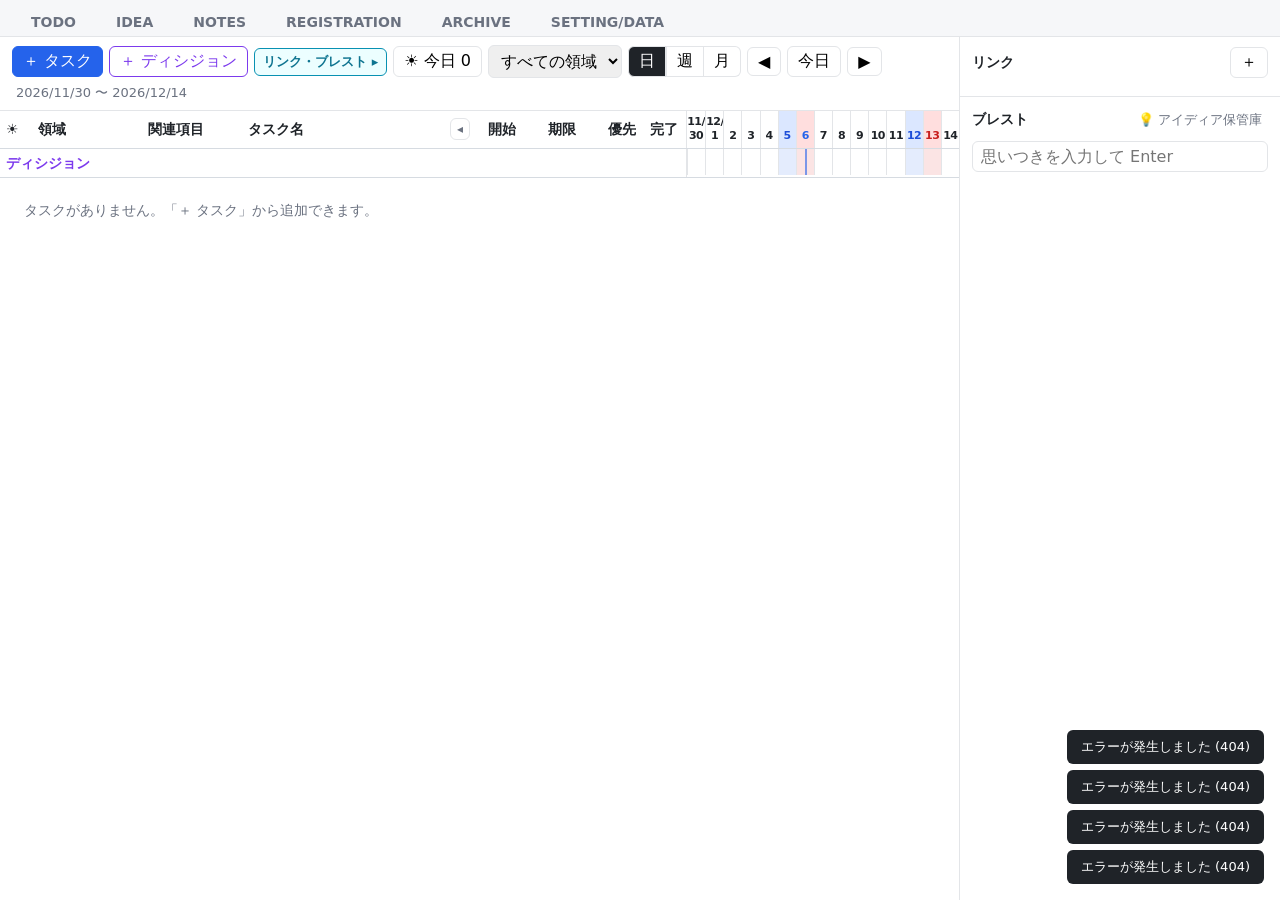
==== static/index.html @ 2dfa55ee "style: ☀ 今日 ボタンをリンク・ブレストの右に Co-Authored-By: Claude Opus 5.5 <noreply@anthropic.com>" ====
<!doctype html>
<html lang="ja">
<head>
  <meta charset="utf-8">
  <meta name="viewport" content="width=device-width, initial-scale=1">
  <title>Task</title>
  <link rel="stylesheet" href="style.css">
</head>
<body class="main-page">
  <nav id="app-tabs" class="app-tabs"></nav>
  <div class="app">
    <section class="pane pane-gantt">
      <header class="toolbar">
        <button id="add-task" type="button" class="primary">＋ タスク</button>
        <button id="add-decision" type="button" class="decision-btn">＋ ディシジョン</button>
        <button id="side-toggle" type="button" class="side-toggle" aria-controls="side-pane" aria-expanded="true"
          title="右側のリンク・ブレストをたたむ／開く">リンク・ブレスト ▸</button>
        <button id="today-filter" type="button" class="today-filter" aria-pressed="false" title="今日のタスクだけを表示">☀ 今日 <span id="today-count">0</span></button>
        <select id="area-filter" aria-label="領域で絞り込み">
          <option value="">すべての領域</option>
        </select>
        <div class="seg" role="group" aria-label="表示単位">
          <button type="button" data-scale="day" class="active">日</button>
          <button type="button" data-scale="week">週</button>
          <button type="button" data-scale="month">月</button>
        </div>
        <button id="prev" type="button" aria-label="前へ">◀</button>
        <button id="today" type="button">今日</button>
        <button id="next" type="button" aria-label="次へ">▶</button>
        <span id="range-label" class="range-label"></span>
      </header>
      <div id="gantt" class="gantt"></div>
    </section>

    <aside id="side-pane" class="pane pane-side">
      <section class="panel quick-links">
        <header class="panel-head">
          <h2>リンク</h2>
          <span class="spacer"></span>
          <button id="link-add" type="button" aria-label="リンクを追加" title="リンクを追加">＋</button>
        </header>
        <form id="link-form" class="link-form" hidden>
          <input name="title" placeholder="タイトル（任意）" aria-label="タイトル" maxlength="100">
          <input name="target" placeholder="https://…　C:\…　\\サーバー\…　smb://…" aria-label="リンク先" required>
          <div class="link-form-actions">
            <span id="link-form-error" class="form-error"></span>
            <span class="spacer"></span>
            <button id="link-cancel" type="button">キャンセル</button>
            <button type="submit" class="primary">保存</button>
          </div>
        </form>
        <ul id="link-list" class="link-list"></ul>
      </section>

      <section class="panel brainstorm">
        <header class="panel-head">
          <h2>ブレスト</h2>
          <span class="spacer"></span>
          <a href="ideas.html" class="settings-link" title="アイディア保管庫を開く">💡 アイディア保管庫</a>
        </header>
        <input id="bs-input" placeholder="思いつきを入力して Enter">
        <ul id="bs-list" class="bs-list"></ul>
      </section>
    </aside>
  </div>

  <dialog id="task-dialog">
    <form id="task-form">
      <h2 id="task-form-title">タスクを追加</h2>
      <label>領域<select name="area" required></select></label>
      <label>関連項目<select name="related"></select></label>
      <p class="form-hint">選択肢は REGISTRATION タブで追加できます</p>
      <label>タスク名<input name="title" required></label>
      <label>開始日<input name="start_at" type="date" required></label>
      <label>期限<input name="due_at" type="date" required></label>
      <label>優先度
        <select name="priority">
          <option value="high">高</option>
          <option value="mid">中</option>
          <option value="low">低</option>
        </select>
      </label>
      <label>メモ<textarea name="memo" rows="4" placeholder="進め方・連絡先・気づきなど"></textarea></label>
      <div class="links-field">
        <span class="field-label">リンク</span>
        <ul id="task-links" class="link-rows"></ul>
        <button id="task-link-add" type="button" class="link-add">＋ リンクを追加</button>
      </div>
      <label class="check"><input name="done" type="checkbox">完了</label>
      <p id="task-form-error" class="form-error"></p>
      <div class="actions">
        <button id="task-delete" type="button" class="danger">削除</button>
        <span class="spacer"></span>
        <button id="task-cancel" type="button">キャンセル</button>
        <button type="submit" class="primary">保存</button>
      </div>
    </form>
  </dialog>

  <dialog id="decision-dialog">
    <form id="decision-form">
      <h2 id="decision-form-title">ディシジョンポイントを追加</h2>
      <label>名前<input name="title" required placeholder="例：経営会議"></label>
      <label>日付<input name="date" type="date" required></label>
      <label>時刻（任意）<input name="time" type="time"></label>
      <p id="decision-form-error" class="form-error"></p>
      <div class="actions">
        <button id="decision-delete" type="button" class="danger">削除</button>
        <span class="spacer"></span>
        <button id="decision-cancel" type="button">キャンセル</button>
        <button type="submit" class="primary">保存</button>
      </div>
    </form>
  </dialog>

  <div id="toast-area" class="toast-area" aria-live="polite"></div>

  <script type="module" src="nav.js"></script>
  <script type="module" src="main.js"></script>
  <script type="module" src="quickLinks.js"></script>
</body>
</html>
---- static/style.css ----
:root {
  --today-bg: #fff4cc;
  --today-line: #f5b400;
  --bg: #ffffff;
  --bg-soft: #f6f7f9;
  --line: #e3e5e8;
  --text: #1f2328;
  --muted: #6b7280;
  --accent: #2563eb;
  --high: #e5484d;
  --mid: #f59e0b;
  --low: #9ca3af;
  --danger: #b91c1c;
  --decision: #7c3aed;
  --tab-active: #15803d;
  --tab-active-hover: #166534;
  --day-w: 40px;
  /* Mac・Windows・Linux それぞれで見やすい日本語フォントを使う
     （Mac: ヒラギノ／Windows: Segoe UI + 游ゴシック UI・メイリオ／Linux: Noto Sans CJK） */
  --font-sans: -apple-system, BlinkMacSystemFont, "Segoe UI", "Hiragino Sans", "Hiragino Kaku Gothic ProN",
    "Yu Gothic UI", "Meiryo UI", Meiryo, "Noto Sans JP", "Noto Sans CJK JP", system-ui, sans-serif,
    "Apple Color Emoji", "Segoe UI Emoji";
  --font-mono: ui-monospace, SFMono-Regular, Menlo, Consolas, "Cascadia Mono", "Noto Sans Mono", monospace;
  font-family: var(--font-sans);
  color: var(--text);
}
* { box-sizing: border-box; }
body { margin: 0; background: var(--bg); }
button, input, select, textarea { font: inherit; }
button {
  border: 1px solid var(--line); background: var(--bg); border-radius: 6px;
  padding: 4px 10px; cursor: pointer; white-space: nowrap;
}
button:hover { background: var(--bg-soft); }
button.primary { background: var(--accent); border-color: var(--accent); color: #fff; }
button.danger { color: var(--danger); }
input, select, textarea { border: 1px solid var(--line); border-radius: 6px; padding: 5px 8px; }
h2 { font-size: 14px; margin: 0; }
.spacer { flex: 1; }
[hidden] { display: none !important; }

.main-page { height: 100vh; display: flex; flex-direction: column; }
.app { flex: 1; min-height: 0; display: grid; grid-template-columns: minmax(0, 3fr) minmax(260px, 1fr); }
.pane { min-width: 0; min-height: 0; display: flex; flex-direction: column; overflow: hidden; }
.pane-gantt { border-right: 1px solid var(--line); }

/* ツールバー */
.toolbar {
  display: flex; align-items: center; flex-wrap: wrap; gap: 6px; padding: 8px 12px;
  border-bottom: 1px solid var(--line);
}
.seg { display: inline-flex; }
.seg button { border-radius: 0; }
.seg button:first-child { border-radius: 6px 0 0 6px; }
.seg button:last-child { border-radius: 0 6px 6px 0; border-left: none; }
.seg button.active { background: var(--text); color: #fff; }
.settings-link {
  color: var(--muted); text-decoration: none; font-size: 13px; padding: 4px 6px; white-space: nowrap;
}
.settings-link:hover { color: var(--text); }
.range-label { color: var(--muted); font-size: 13px; margin-left: 4px; white-space: nowrap; }

/* ガント */
.gantt { flex: 1; overflow: auto; font-size: 14px; }
/* タスクの行の間の線（薄いが見える灰色） */
.g-row { display: flex; min-width: max-content; border-bottom: 1px solid #d6dbe1; }
.g-row:not(.g-head):hover .g-cells, .g-row:not(.g-head):hover .g-track { background-color: var(--bg-soft); }
.g-row:not(.g-head) { cursor: pointer; }
.g-cells {
  display: grid; grid-template-columns: var(--cells-template);
  position: sticky; left: 0; z-index: 1; background: var(--bg);
  border-right: 1px solid var(--line);
}
.g-cells > * { padding: 4px 6px; font-size: 14px; line-height: 20px; overflow: hidden; text-overflow: ellipsis; white-space: nowrap; }
.g-head { position: sticky; top: 0; z-index: 2; background: var(--bg); font-weight: 600; }
.g-head .g-cells { z-index: 3; }
.g-head-cell { position: relative; display: flex; align-items: center; gap: 4px; }
.g-head-label { overflow: hidden; text-overflow: ellipsis; }
.g-head-cell.has-toggle { justify-content: space-between; }
.collapse-toggle { flex: none; padding: 0 6px; font-size: 12px; line-height: 20px; color: var(--muted); margin-right: 6px; white-space: nowrap; }
.col-resizer { position: absolute; top: 0; right: 0; bottom: 0; width: 6px; cursor: col-resize; }
.col-resizer:hover { background: var(--accent); opacity: .35; }
body.col-resizing, body.col-resizing * { cursor: col-resize !important; user-select: none; }
.g-track { position: relative; background-color: var(--bg); overflow: hidden; }
.g-head .g-track { display: flex; overflow: visible; }
.g-col {
  flex: none; text-align: center; padding: 4px 0; font-size: 13px; line-height: 1.3;
  border-left: 1px solid var(--line); overflow: hidden; white-space: nowrap;
}
.g-col:first-child { border-left: none; }
/* 土日: 見出しの文字は 土=青・日=赤、見出しと各行の背景に淡い色の帯 */
.g-col.sat { color: #1d4ed8; background: #dbe7ff; font-weight: 700; }
.g-col.sun { color: #c81e1e; background: #ffdede; font-weight: 700; }
.g-weekend-band { position: absolute; top: 0; bottom: 0; }
.g-weekend-band.sat { background: rgba(37, 99, 235, .12); }
.g-weekend-band.sun { background: rgba(220, 38, 38, .12); }
.g-col.is-today { color: var(--accent); font-weight: 700; }
.g-grid-line { position: absolute; top: 0; bottom: 0; width: 1px; background: var(--line); }
.g-cells > .g-today-cell { padding: 4px 0; text-align: center; overflow: visible; }
.today-toggle {
  border: none; background: none; padding: 0 2px; font-size: 15px; line-height: 20px;
  filter: grayscale(1); opacity: .25;
}
.today-toggle:hover { background: none; opacity: .6; }
.today-toggle.on { filter: none; opacity: 1; }
.g-row.today-task .g-cells, .g-row.today-task .g-track { background-color: var(--today-bg); }
.g-row.today-task .g-cells { box-shadow: inset 4px 0 0 var(--today-line); }
.g-row.today-task .g-title { font-weight: 700; }
.g-row.today-task .g-bar { box-shadow: 0 0 0 2px var(--today-line); }
.today-filter.on { background: var(--today-bg); border-color: var(--today-line); font-weight: 600; }
/* タスク名。リンクがあるときだけ 2 行にして、2 行目にリンクを小さく細く並べる */
.g-cells > .g-title-cell { display: flex; flex-direction: column; justify-content: center; }
.g-cells > .g-title-cell.has-links { padding-top: 2px; padding-bottom: 2px; }
.g-title { min-width: 0; overflow: hidden; text-overflow: ellipsis; white-space: nowrap; }
.g-links { min-width: 0; display: flex; gap: 8px; overflow: hidden; }
.g-links a {
  flex: 0 1 auto; min-width: 0; font-size: 10px; line-height: 12px; font-weight: 300; color: var(--accent); text-decoration: none;
  overflow: hidden; text-overflow: ellipsis; white-space: nowrap;
}
.g-links a:hover { text-decoration: underline; }
.links-field { display: flex; flex-direction: column; gap: 4px; }
.field-label { font-size: 13px; color: var(--muted); }
.link-rows { list-style: none; margin: 0; padding: 0; display: flex; flex-direction: column; gap: 4px; }
.link-rows li { display: flex; gap: 4px; align-items: center; }
.link-rows .link-url { flex: 3; min-width: 0; font-size: 13px; }
.link-rows .link-label { flex: 2; min-width: 0; font-size: 13px; }
.link-rows .link-open { font-size: 12px; white-space: nowrap; color: var(--accent); }
.link-rows .link-open.disabled { color: var(--line); pointer-events: none; }
.link-rows button { padding: 2px 8px; }
.link-add { align-self: flex-start; font-size: 12px; }
.area-chip {
  display: inline-block; max-width: 100%; padding: 1px 7px; border-radius: 999px; color: #fff;
  font-size: 12px; line-height: 16px; overflow: hidden; text-overflow: ellipsis; vertical-align: middle;
}
/* バーは行の上下の中央に置く（リンクがあって 2 行の行でも） */
.g-bar { position: absolute; top: calc(50% - 8px); height: 16px; border-radius: 4px; }
.g-today { position: absolute; top: 0; bottom: 0; width: 2px; background: var(--accent); opacity: .6; }
.prio { font-weight: 600; }
.prio.high { color: var(--high); }
.prio.mid { color: var(--mid); }
.prio.low { color: var(--low); }
.g-row.done .g-bar { opacity: .3; }
.g-row.done .g-title { text-decoration: line-through; }
/* 完了したタスクは行全体の文字・ラベル・印を薄くする */
.g-row.done .g-cells > * { color: #b4b9c1; }
.g-row.done .prio { color: #b4b9c1; }
.g-row.done .area-chip, .g-row.done .g-links a { opacity: .4; }
.g-row.overdue .g-bar { outline: 2px solid var(--danger); outline-offset: 1px; }
/* 期限: 残り 2 日以内は赤い背景、期限切れはさらに濃い赤の背景（どちらも白い文字） */
.g-row.due-soon .due-mark, .g-row.overdue .due-mark {
  display: inline-block; padding: 0 6px; border-radius: 4px; color: #fff; font-weight: 700; line-height: 18px;
}
.g-row.due-soon .due-mark { background: #ef4444; }
.g-row.overdue .due-mark { background: #991b1b; }
.details-collapsed .g-row.overdue .g-title, .details-collapsed .g-row.due-soon .g-title { color: var(--danger); }
.g-empty { padding: 24px; color: var(--muted); }
.decision-btn { color: var(--decision); border-color: var(--decision); }
.g-row.g-decisions { cursor: default; }
.g-decisions .g-cells > .g-decision-caption { grid-column: 1 / -1; color: var(--decision); font-weight: 600; }
.g-decision {
  position: absolute; transform: translateX(-7px); z-index: 1;
  border: none; background: none; padding: 0 2px; color: var(--decision); font-size: 13px; line-height: 18px;
  white-space: nowrap; max-width: 120px; overflow: hidden; text-overflow: ellipsis;
}
.g-decision:hover { background: none; text-decoration: underline; }
.g-decision-line { position: absolute; top: 0; bottom: 0; border-left: 2px dashed var(--decision); opacity: .45; }

/* 右側パネル */
.panel { display: flex; flex-direction: column; gap: 8px; padding: 10px 12px; min-height: 0; }
.ideas { flex: 3; border-bottom: 1px solid var(--line); }
.brainstorm { flex: 2; }
.panel-head { display: flex; align-items: center; gap: 6px; }
.idea-list, .bs-list { list-style: none; margin: 0; padding: 0; overflow: auto; }
.idea-list { max-height: 30%; flex: none; border: 1px solid var(--line); border-radius: 6px; }
/* 一覧の項目の間には、境目が分かるはっきりした線を引く（最後の項目の下にも引く） */
.idea-list li { display: flex; gap: 6px; padding: 5px 8px; cursor: pointer; border-bottom: 1px solid #cdd3da; }
.idea-list li.selected { background: #e8efff; }
.idea-list .idea-title { flex: 1; overflow: hidden; text-overflow: ellipsis; white-space: nowrap; }
.idea-list .badge { color: var(--accent); }
.idea-list li.empty, .bs-list li.empty { color: var(--muted); cursor: default; }
.idea-editor { flex: 1; display: flex; flex-direction: column; gap: 6px; min-height: 0; }
.editor-head { display: flex; gap: 6px; }
.editor-actions { display: flex; flex-wrap: wrap; gap: 4px; }
.editor-actions button { font-size: 12px; padding: 3px 8px; }
#idea-close { padding: 2px 9px; color: var(--muted); }
.editor-head input { flex: 1; min-width: 0; font-weight: 600; }
.idea-editor textarea { flex: 1; resize: none; line-height: 1.6; min-height: 80px; }
.status { font-size: 12px; color: var(--muted); }
.stamp { font-size: 11px; color: var(--muted); white-space: nowrap; font-variant-numeric: tabular-nums; }
.idea-meta { display: flex; align-items: center; gap: 6px; }
.idea-filters { display: flex; gap: 6px; }
.idea-filters input { flex: 1; min-width: 0; }
.idea-filters select { max-width: 40%; }
.tag-editor { display: flex; flex-wrap: wrap; align-items: center; gap: 4px; }
.tag-editor input { width: 120px; padding: 2px 6px; font-size: 12px; }
.tag-chips { display: inline-flex; flex-wrap: wrap; gap: 4px; }
.tag {
  display: inline-flex; align-items: center; gap: 2px; padding: 0 7px; border-radius: 999px;
  font-size: 11px; line-height: 18px; color: #fff; white-space: nowrap;
}
.tag button {
  border: none; background: none; color: inherit; padding: 0 0 0 2px; font-size: 11px; line-height: 1; opacity: .8;
}
.tag button:hover { background: none; opacity: 1; }
.idea-list .tag-chips { flex: none; }
.bs-list { flex: 1; }
.bs-list li { display: flex; align-items: center; gap: 6px; padding: 5px 2px; border-bottom: 1px dashed var(--line); }
.bs-list .bs-text { flex: 1; word-break: break-word; }
.bs-list button { padding: 2px 6px; font-size: 12px; }

/* ダイアログ */
dialog { border: 1px solid var(--line); border-radius: 10px; padding: 18px; width: 460px; max-height: 92vh; }
dialog::backdrop { background: rgba(0, 0, 0, .25); }
#task-form, #decision-form { display: flex; flex-direction: column; gap: 10px; }
#task-form label, #decision-form label { display: flex; flex-direction: column; gap: 3px; font-size: 13px; color: var(--muted); }
#task-form label.check { flex-direction: row; align-items: center; gap: 6px; }
#task-form .actions, #decision-form .actions { display: flex; gap: 6px; }
.form-hint { margin: -6px 0 0; font-size: 11px; color: var(--muted); }
#task-form textarea { resize: vertical; line-height: 1.5; }
.form-error { color: var(--danger); margin: 0; min-height: 1em; font-size: 13px; }

/* トースト */
.toast-area { position: fixed; right: 16px; bottom: 16px; display: flex; flex-direction: column; gap: 6px; z-index: 10; }
.toast { background: var(--text); color: #fff; padding: 8px 14px; border-radius: 6px; font-size: 13px; }

/* 登録画面 */
.settings-page { min-height: 100vh; background: var(--bg-soft); font-size: 14px; }
.settings-page .toolbar { background: var(--bg); }
.settings-title { font-size: 16px; margin: 0 0 0 8px; }
.settings {
  display: grid; grid-template-columns: repeat(auto-fit, minmax(420px, 1fr)); gap: 16px;
  padding: 16px; max-width: 1500px; margin: 0 auto;
}
.settings-card {
  background: var(--bg); border: 1px solid var(--line); border-radius: 10px; padding: 16px;
  display: flex; flex-direction: column; gap: 12px; align-self: start;
}
.add-row { display: flex; gap: 6px; }
.add-row input { flex: 1; min-width: 0; }
.add-row.small input, .add-row.small button { font-size: 12px; }
.master-list, .tag-list { list-style: none; margin: 0; padding: 0; display: flex; flex-direction: column; gap: 4px; }
.master-list li, .tag-list li { display: flex; align-items: center; flex-wrap: wrap; gap: 6px; }
.color-dot { flex: none; width: 12px; height: 12px; border-radius: 50%; }
.master-list input { flex: 1; min-width: 100px; font-size: 13px; padding: 3px 6px; }
.tag-list input { width: 140px; font-size: 13px; padding: 3px 6px; }
.tag-list .tag { min-width: 60px; justify-content: center; }
.master-list li.empty, .tag-list li.empty { color: var(--muted); font-size: 13px; }
.swatches { display: inline-flex; flex-wrap: wrap; gap: 3px; }
.swatch { width: 16px; height: 16px; padding: 0; border-radius: 50%; border: 2px solid transparent; }
.swatch:hover { opacity: .8; }
.swatch.active { border-color: var(--text); }

/* アーカイブ画面 */
.archive-list {
  display: grid; grid-template-columns: repeat(auto-fill, minmax(340px, 1fr)); gap: 14px;
  padding: 16px; max-width: 1400px; margin: 0 auto; align-items: start;
}
.archive-card {
  background: var(--bg); border: 1px solid var(--line); border-radius: 10px; padding: 14px;
  display: flex; flex-direction: column; gap: 8px;
}
.archive-card-head { display: flex; align-items: baseline; gap: 8px; }
.archive-card-head h2 { font-size: 15px; flex: 1; word-break: break-word; }
.archive-card .badge { color: var(--accent); font-size: 12px; white-space: nowrap; }
.archive-body { white-space: pre-wrap; word-break: break-word; line-height: 1.6; font-size: 13px; }
.archive-body.empty { color: var(--muted); }
.archive-card-foot { display: flex; align-items: center; gap: 6px; flex-wrap: wrap; border-top: 1px solid var(--line); padding-top: 8px; }
.archive-dates { font-size: 11px; color: var(--muted); }
.archive-empty { grid-column: 1 / -1; text-align: center; padding: 40px; color: var(--muted); }

/* アイディア保管庫ページ */
.ideas-page { height: 100vh; display: flex; flex-direction: column; }
.ideas-layout {
  flex: 1; min-height: 0; display: grid; grid-template-columns: minmax(280px, 1fr) minmax(0, 2fr); gap: 16px;
  padding: 16px; max-width: 1400px; width: 100%; margin: 0 auto;
}
.ideas-layout .settings-card { align-self: stretch; min-height: 0; }
.ideas-page .idea-list { max-height: none; flex: 1; }
.ideas-page .idea-list li { padding: 10px 10px; }
.ideas-page .idea-editor { height: 100%; }
.ideas-page .idea-editor textarea { font-size: 15px; }
.ideas-page .editor-head input { font-size: 16px; padding: 6px 10px; }
.idea-placeholder { margin: auto; color: var(--muted); }

/* アイディア一覧（1 行: 優先・タイトル・タグ） */
.idea-list li { align-items: center; }
.star { border: none; background: none; padding: 0 2px; font-size: 16px; line-height: 20px; color: #c4c8cf; }
.star:hover { background: none; color: var(--today-line); }
.star.on { color: var(--today-line); }
.idea-list li.prioritized { background: var(--today-bg); box-shadow: inset 4px 0 0 var(--today-line); }
.idea-list li.prioritized.selected { background: #fde9a8; }

/* アイディアのドラッグ並べ替え */
.drag-handle { flex: none; color: #c4c8cf; cursor: grab; font-size: 12px; letter-spacing: -2px; user-select: none; }
.idea-list li:hover .drag-handle { color: var(--muted); }
.idea-list li.dragging { opacity: .4; }
.idea-list li.drop-before { box-shadow: inset 0 3px 0 var(--accent); }
.idea-list li.drop-after { box-shadow: inset 0 -3px 0 var(--accent); }

/* 上部タブ（全ページ共通） */
.app-tabs {
  flex: none; display: flex; gap: 2px; padding: 6px 12px 0; background: var(--bg-soft);
  border-bottom: 1px solid var(--line);
}
.app-tab {
  padding: 7px 18px; font-size: 14px; font-weight: 600; color: var(--muted); text-decoration: none;
  border: 1px solid transparent; border-bottom: none; border-radius: 8px 8px 0 0; margin-bottom: -1px;
}
.app-tab:hover { color: var(--text); background: var(--bg); }
/* 選択中のタブは緑で目立たせる */
.app-tab.active { color: #fff; background: var(--tab-active); border-color: var(--tab-active); }
.app-tab.active:hover { background: var(--tab-active-hover); }

/* NOTES（Markdown メモ帳） */
.notes-layout { grid-template-columns: minmax(240px, 1fr) minmax(0, 3fr); }
#note-add { align-self: flex-start; }
.note-editor { height: 100%; min-height: 0; display: flex; flex-direction: column; gap: 8px; }
.note-editor .editor-actions { align-items: center; }
.md-editor { flex: 1; min-height: 0; overflow: auto; padding: 4px 2px; }
.md-block { padding: 2px 8px; border-radius: 4px; cursor: text; min-height: 1.6em; }
.md-block.pending { white-space: pre-wrap; color: var(--muted); }
.md-edit {
  display: block; width: 100%; resize: none; overflow: hidden; margin: 2px 0;
  font-family: var(--font-mono); font-size: 14px; line-height: 1.6;
  padding: 6px 8px; border: 1px solid var(--accent); border-radius: 6px; background: #fbfcff;
}
.md-edit:focus { outline: none; box-shadow: 0 0 0 3px #dbe6fd; }
.md-tail { min-height: 160px; cursor: text; }
.md-tail.empty { color: var(--muted); padding: 8px; min-height: 60px; }

/* Markdown の整形表示（エディタとアーカイブ共通） */
:is(.md-block, .md-view) { font-size: 15px; line-height: 1.7; word-break: break-word; }
:is(.md-block, .md-view) > :first-child { margin-top: 0; }
:is(.md-block, .md-view) > :last-child { margin-bottom: 0; }
:is(.md-block, .md-view) :is(h1, h2, h3, h4, h5, h6) { margin: .2em 0 .3em; line-height: 1.35; }
:is(.md-block, .md-view) h1 { font-size: 1.7em; border-bottom: 1px solid var(--line); padding-bottom: .15em; }
:is(.md-block, .md-view) h2 { font-size: 1.4em; }
:is(.md-block, .md-view) h3 { font-size: 1.2em; }
:is(.md-block, .md-view) p { margin: .3em 0; }
:is(.md-block, .md-view) :is(ul, ol) { margin: .3em 0; padding-left: 1.6em; }
:is(.md-block, .md-view) li.task-item { list-style: none; margin-left: -1.3em; }
:is(.md-block, .md-view) li.task-item > input { margin: 0 .45em 0 0; vertical-align: middle; cursor: pointer; }
:is(.md-block, .md-view) code {
  font-family: var(--font-mono); font-size: .88em;
  background: #f1f3f5; padding: 1px 5px; border-radius: 4px;
}
:is(.md-block, .md-view) pre { background: #f6f8fa; padding: 10px 12px; border-radius: 6px; overflow: auto; margin: .4em 0; }
:is(.md-block, .md-view) pre code { background: none; padding: 0; color: inherit; }
/* `…` で囲んだ文字（行の中のコード）は半透明のエンジ色の背景 */
:is(.md-block, .md-view) :not(pre) > code { background: rgba(183, 40, 46, .12); color: #9e1f28; }
:is(.md-block, .md-view) blockquote { margin: .4em 0; padding: 0 12px; border-left: 4px solid var(--line); color: var(--muted); }
:is(.md-block, .md-view) table { border-collapse: collapse; margin: .4em 0; }
:is(.md-block, .md-view) :is(th, td) { border: 1px solid var(--line); padding: 4px 10px; }
:is(.md-block, .md-view) th { background: var(--bg-soft); }
:is(.md-block, .md-view) a { color: var(--accent); }
:is(.md-block, .md-view) hr { border: none; border-top: 1px solid var(--line); margin: .8em 0; }
:is(.md-block, .md-view) img { max-width: 100%; }
.archive-body.md-view { white-space: normal; }

/* メモの日付 */
.note-date { display: inline-flex; align-items: center; gap: 4px; font-size: 13px; color: var(--muted); }
.note-date input { font-size: 13px; padding: 2px 6px; }
.note-list-date { flex: none; font-size: 11px; color: var(--muted); font-variant-numeric: tabular-nums; }

/* NOTES のタイトル欄と並び順の切り替え */
.note-title {
  font-size: 22px; font-weight: 700; padding: 6px 8px; border: 1px solid transparent; border-radius: 6px;
}
.note-title:hover { border-color: var(--line); }
.note-title:focus { outline: none; border-color: var(--accent); }
.notes-list-head { display: flex; align-items: center; justify-content: space-between; gap: 6px; }
.notes-list-head .seg button { font-size: 12px; padding: 3px 10px; }
.idea-title.untitled { color: var(--muted); }

/* アーカイブ（1 行のリスト。クリックで本文を開く） */
.archive-list { display: block; }
.archive-rows {
  list-style: none; margin: 0; padding: 0; background: var(--bg); border: 1px solid var(--line); border-radius: 10px;
  overflow: hidden;
}
.archive-row + .archive-row { border-top: 1px solid var(--line); }
.archive-line { display: flex; align-items: center; gap: 8px; padding: 8px 12px; cursor: pointer; min-width: 0; }
.archive-line:hover { background: var(--bg-soft); }
.archive-caret { color: var(--muted); font-size: 11px; transition: transform .15s; }
.archive-row.open .archive-caret { transform: rotate(90deg); }
.archive-title { font-weight: 600; overflow: hidden; text-overflow: ellipsis; white-space: nowrap; min-width: 0; }
.archive-title.untitled { color: var(--muted); }
.archive-line .tag-chips { flex: none; }
.archive-line .badge { color: var(--accent); }
.archive-date { flex: none; font-size: 12px; color: var(--muted); font-variant-numeric: tabular-nums; }
.archive-line button { flex: none; font-size: 12px; padding: 3px 10px; }
.archive-detail { padding: 4px 16px 12px 32px; display: flex; flex-direction: column; gap: 8px; }
/* 一覧（ul）の中に置いても、本文の箇条書きは 1 段目を ●、2 段目以降を ○ にする */
:is(.md-block, .md-view) ul { list-style-type: disc; }
:is(.md-block, .md-view) ul ul { list-style-type: circle; }
:is(.md-block, .md-view) ul ul ul { list-style-type: square; }

/* リンクリスト（TODO 画面の右上） */
.quick-links { flex: none; max-height: 45%; border-bottom: 1px solid var(--line); }
.brainstorm { flex: 1; }
.link-form { display: flex; flex-direction: column; gap: 4px; }
.link-form input { font-size: 13px; }
.link-form-actions { display: flex; align-items: center; gap: 4px; }
.link-form-actions button { font-size: 12px; padding: 3px 10px; }
.link-list { list-style: none; margin: 0; padding: 0; overflow: auto; }
.link-list li { display: flex; align-items: center; gap: 6px; padding: 4px 2px; border-bottom: 1px dashed var(--line); }
.link-list li.empty { color: var(--muted); font-size: 13px; border-bottom: none; }
.link-list li.dragging { opacity: .4; }
.link-list li.drop-before { box-shadow: inset 0 3px 0 var(--accent); }
.link-list li.drop-after { box-shadow: inset 0 -3px 0 var(--accent); }
.link-list li:hover .drag-handle { color: var(--muted); }
.link-icon { flex: none; font-size: 13px; }
.link-label {
  flex: 1; min-width: 0; text-align: left; font-size: 14px; color: var(--accent); text-decoration: none;
  overflow: hidden; text-overflow: ellipsis; white-space: nowrap; border: none; background: none; padding: 0; cursor: pointer;
}
.link-label:hover { text-decoration: underline; background: none; }
button.link-label { color: var(--text); }
.link-action { flex: none; border: none; background: none; padding: 0 4px; color: var(--muted); font-size: 13px; opacity: 0; }
.link-list li:hover .link-action, .link-action:focus { opacity: 1; }
.link-action:hover { background: none; color: var(--text); }

/* ログイン状態（上部タブの右端） */
.app-tabs { align-items: center; }
.app-account { display: inline-flex; align-items: center; gap: 8px; padding-bottom: 4px; font-size: 13px; color: var(--muted); }
.app-logout { font-size: 12px; padding: 2px 10px; }

/* ログイン画面・初回設定画面 */
.auth-page { min-height: 100vh; display: grid; place-items: center; background: var(--bg-soft); font-size: 14px; }
.auth-card {
  width: min(380px, calc(100vw - 32px)); background: var(--bg); border: 1px solid var(--line); border-radius: 12px;
  padding: 28px; display: flex; flex-direction: column; gap: 10px;
}
.auth-card h1 { font-size: 18px; margin: 0; }
.auth-card h2 { font-size: 15px; margin: 0; color: var(--muted); }
.auth-lead { margin: 0; color: var(--muted); font-size: 13px; line-height: 1.6; }
.auth-form, .password-form { display: flex; flex-direction: column; gap: 10px; }
.auth-form label, .password-form label { display: flex; flex-direction: column; gap: 4px; font-size: 13px; color: var(--muted); }
.auth-form button { padding: 8px; font-size: 14px; }
.password-form button { align-self: flex-start; }

/* データのエクスポート（登録画面） */
.zoom-setting { display: flex; align-items: center; gap: 8px; font-size: 13px; }
.export-note { margin: 0; font-size: 12px; color: var(--muted); line-height: 1.6; }
a.button {
  display: inline-block; align-self: flex-start; padding: 6px 12px; border-radius: 6px; text-decoration: none;
  border: 1px solid var(--line);
}
a.button.primary { background: var(--accent); border-color: var(--accent); color: #fff; }
a.button.primary:hover { opacity: .9; }

/* 日付の列が細いとき（狭い画面）は見出しの文字を小さくする */
.narrow-cols .g-col { font-size: 11px; letter-spacing: -.5px; }

/* バーの両端のつまみ（ドラッグで開始日・期限を 1 日単位で変更） */
.g-bar-handle { position: absolute; top: 0; bottom: 0; width: 7px; cursor: ew-resize; }
.g-bar-handle.start { left: -2px; border-radius: 4px 0 0 4px; }
.g-bar-handle.end { right: -2px; border-radius: 0 4px 4px 0; }
.g-bar:hover .g-bar-handle, .g-bar.resizing .g-bar-handle { background: rgba(0, 0, 0, .25); }
.g-bar.resizing { opacity: .85; z-index: 2; }
.g-bar-tip {
  position: absolute; bottom: calc(100% + 4px); left: 50%; transform: translateX(-50%);
  background: var(--text); color: #fff; font-size: 11px; line-height: 16px; padding: 1px 6px; border-radius: 4px;
  white-space: nowrap; pointer-events: none;
}
body.bar-resizing, body.bar-resizing * { cursor: ew-resize !important; user-select: none; }
/* ドラッグ中の行だけ、バーの上の日付表示が切れないようにはみ出しを許す */
.g-track:has(.g-bar.resizing) { overflow: visible; z-index: 3; }

/* バー全体はドラッグで移動できる */
.g-bar { cursor: grab; }
body.bar-moving, body.bar-moving * { cursor: grabbing !important; }

/* 右側（リンク・ブレスト）をたたんだとき */
.app.side-collapsed { grid-template-columns: minmax(0, 1fr); }
.app.side-collapsed .pane-side { display: none; }
.app.side-collapsed .pane-gantt { border-right: none; }
/* リンク・ブレストの開け閉めボタン（青緑）。たたんでいる間は塗りつぶしにする */
.side-toggle { font-size: 13px; padding: 4px 8px; color: #0e7490; border-color: #0891b2; background: #ecfeff; font-weight: 600; }
.side-toggle:hover { background: #cffafe; }
.app.side-collapsed .side-toggle { color: #fff; background: #0891b2; }
.app.side-collapsed .side-toggle:hover { background: #0e7490; }

/* バックアップ（登録画面） */
.backup-create { align-self: flex-start; }
.backup-list { list-style: none; margin: 0; padding: 0; display: flex; flex-direction: column; gap: 2px; max-height: 320px; overflow: auto; }
.backup-list li { display: flex; align-items: center; gap: 8px; padding: 4px 0; border-bottom: 1px dashed var(--line); font-size: 13px; }
.backup-list li.empty { color: var(--muted); border-bottom: none; }
.backup-date { font-variant-numeric: tabular-nums; font-weight: 600; }
.backup-kind { font-size: 11px; padding: 0 6px; border-radius: 999px; background: var(--bg-soft); color: var(--muted); }
.backup-kind.before-restore { background: #fff4cc; color: #8a6d00; }
.backup-size { font-size: 11px; color: var(--muted); }
.backup-list button, .backup-list a.button { font-size: 12px; padding: 2px 8px; }

/* NOTES の書式ボタン（蛍光ペン・文字色） */
.format-bar { display: flex; align-items: center; flex-wrap: wrap; gap: 6px; }
/* 蛍光ペンは四角、文字色は丸 */
.format-mark {
  width: 20px; height: 20px; padding: 0; border-radius: 4px; background: #fff59d; border: 1px solid #e6d44a;
}
.format-mark:hover { background: #fff176; box-shadow: 0 0 0 2px var(--text); }
.format-colors { display: inline-flex; gap: 4px; }
.format-color { width: 20px; height: 20px; padding: 0 !important; border-radius: 50%; border: 2px solid #fff; box-shadow: 0 0 0 1px var(--line); }
.format-color:hover { box-shadow: 0 0 0 2px var(--text); }
:is(.md-block, .md-view) mark { background: #fff59d; color: inherit; padding: 0 2px; border-radius: 2px; }
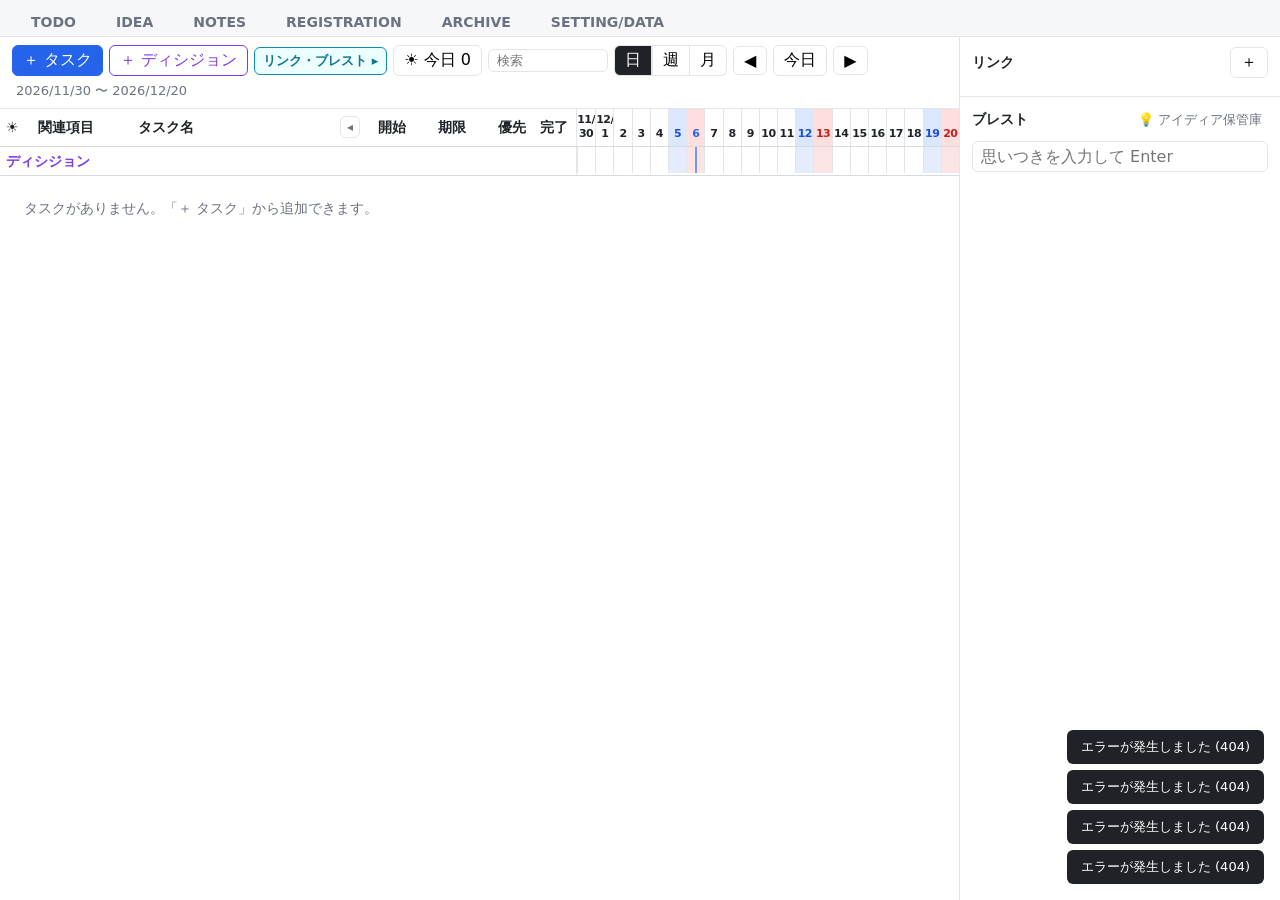
==== commit ed5fc359: "feat: ガントの領域の列をやめ、バーに「領域 / 関連項目」を表示。領域の絞り込みを文字検索に Co-Authored-By: Claude Opus 5.5 <noreply@anthropic" ====
--- a/static/index.html
+++ b/static/index.html
@@ -16,9 +16,8 @@
         <button id="side-toggle" type="button" class="side-toggle" aria-controls="side-pane" aria-expanded="true"
           title="右側のリンク・ブレストをたたむ／開く">リンク・ブレスト ▸</button>
         <button id="today-filter" type="button" class="today-filter" aria-pressed="false" title="今日のタスクだけを表示">☀ 今日 <span id="today-count">0</span></button>
-        <select id="area-filter" aria-label="領域で絞り込み">
-          <option value="">すべての領域</option>
-        </select>
+        <input id="task-search" class="task-search" type="search" placeholder="検索" aria-label="タスクを検索"
+          title="タスク名・領域・関連項目・メモ・リンクで絞り込み">
         <div class="seg" role="group" aria-label="表示単位">
           <button type="button" data-scale="day" class="active">日</button>
           <button type="button" data-scale="week">週</button>
--- a/static/style.css
+++ b/static/style.css
@@ -135,6 +135,11 @@
 }
 /* バーは行の上下の中央に置く（リンクがあって 2 行の行でも） */
 .g-bar { position: absolute; top: calc(50% - 8px); height: 16px; border-radius: 4px; }
+.g-bar-label {
+  display: block; padding: 0 6px; font-size: 11px; line-height: 16px; color: #fff; font-weight: 600;
+  white-space: nowrap; overflow: hidden; text-overflow: ellipsis; text-shadow: 0 0 2px rgba(0, 0, 0, .35); pointer-events: none;
+}
+.task-search { width: 120px; padding: 3px 8px; font-size: 13px; }
 .g-today { position: absolute; top: 0; bottom: 0; width: 2px; background: var(--accent); opacity: .6; }
 .prio { font-weight: 600; }
 .prio.high { color: var(--high); }
@@ -388,6 +393,8 @@
 .archive-title.untitled { color: var(--muted); }
 .archive-line .tag-chips { flex: none; }
 .archive-line .badge { color: var(--accent); }
+.archive-task-area { flex: none; font-size: 12px; color: var(--muted); white-space: nowrap; }
+.archive-links { margin: 6px 0 0; padding-left: 18px; font-size: 13px; }
 .archive-date { flex: none; font-size: 12px; color: var(--muted); font-variant-numeric: tabular-nums; }
 .archive-line button { flex: none; font-size: 12px; padding: 3px 10px; }
 .archive-detail { padding: 4px 16px 12px 32px; display: flex; flex-direction: column; gap: 8px; }
@@ -411,12 +418,12 @@
 .link-list li.drop-after { box-shadow: inset 0 -3px 0 var(--accent); }
 .link-list li:hover .drag-handle { color: var(--muted); }
 .link-icon { flex: none; font-size: 13px; }
-.link-label {
+.link-list .link-label {
   flex: 1; min-width: 0; text-align: left; font-size: 14px; color: var(--accent); text-decoration: none;
   overflow: hidden; text-overflow: ellipsis; white-space: nowrap; border: none; background: none; padding: 0; cursor: pointer;
 }
-.link-label:hover { text-decoration: underline; background: none; }
-button.link-label { color: var(--text); }
+.link-list .link-label:hover { text-decoration: underline; background: none; }
+.link-list button.link-label { color: var(--text); }
 .link-action { flex: none; border: none; background: none; padding: 0 4px; color: var(--muted); font-size: 13px; opacity: 0; }
 .link-list li:hover .link-action, .link-action:focus { opacity: 1; }
 .link-action:hover { background: none; color: var(--text); }
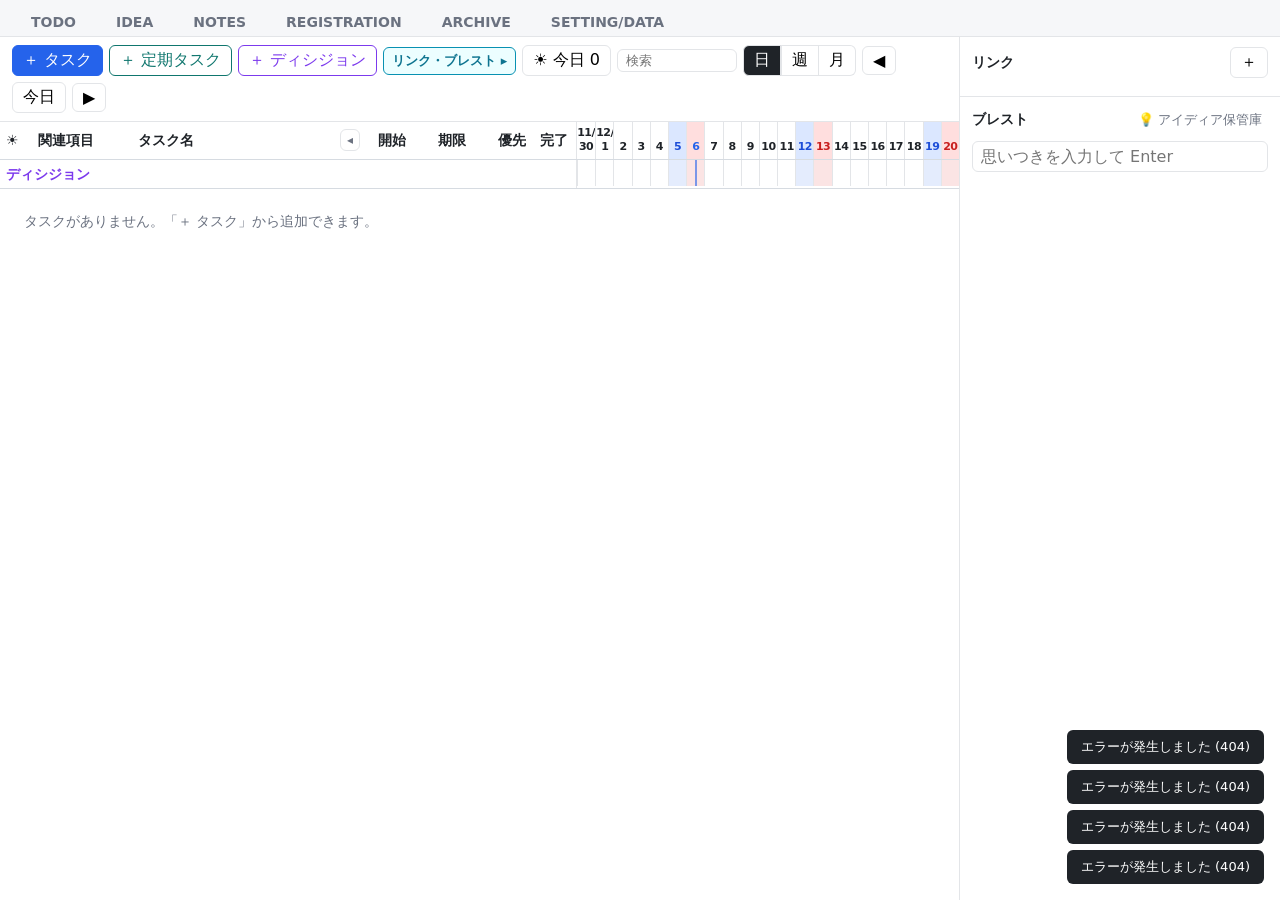
==== commit db23909b: "feat: 定期タスク（毎月○日・毎月第○○曜日・毎週○曜日）。ガントの表示期間の文字を外す - recurring_tasks を追加。繰り返しの日を期限にしたタスクを 31 日先まで自動で作る（t" ====
--- a/static/index.html
+++ b/static/index.html
@@ -12,6 +12,7 @@
     <section class="pane pane-gantt">
       <header class="toolbar">
         <button id="add-task" type="button" class="primary">＋ タスク</button>
+        <button id="add-recurring" type="button" class="recurring-btn" title="毎月○日・毎月第○○曜日・毎週○曜日のタスク">＋ 定期タスク</button>
         <button id="add-decision" type="button" class="decision-btn">＋ ディシジョン</button>
         <button id="side-toggle" type="button" class="side-toggle" aria-controls="side-pane" aria-expanded="true"
           title="右側のリンク・ブレストをたたむ／開く">リンク・ブレスト ▸</button>
@@ -26,7 +27,6 @@
         <button id="prev" type="button" aria-label="前へ">◀</button>
         <button id="today" type="button">今日</button>
         <button id="next" type="button" aria-label="次へ">▶</button>
-        <span id="range-label" class="range-label"></span>
       </header>
       <div id="gantt" class="gantt"></div>
     </section>
@@ -96,6 +96,72 @@
     </form>
   </dialog>
 
+  <dialog id="recurring-dialog">
+    <div id="recurring-list-view" class="recurring-view">
+      <h2>定期タスク</h2>
+      <p class="form-hint">繰り返しの日を期限にしたタスクを、1 か月先の分まで自動で作ります。</p>
+      <ul id="recurring-list" class="recurring-list"></ul>
+      <div class="actions">
+        <button id="recurring-new" type="button" class="primary">＋ 定期タスクを追加</button>
+        <span class="spacer"></span>
+        <button id="recurring-close" type="button">閉じる</button>
+      </div>
+    </div>
+    <form id="recurring-form" hidden>
+      <h2 id="recurring-form-title">定期タスクを追加</h2>
+      <label>領域<select name="area" required></select></label>
+      <label>関連項目<select name="related"></select></label>
+      <label>タスク名<input name="title" required></label>
+      <div class="recurring-rule">
+        <label>繰り返し
+          <select name="rule">
+            <option value="monthly_day">毎月 ○日</option>
+            <option value="monthly_weekday">毎月 第○ ○曜日</option>
+            <option value="weekly">毎週 ○曜日</option>
+          </select>
+        </label>
+        <label data-for="monthly_day">日<select name="day"></select></label>
+        <label data-for="monthly_weekday">第
+          <select name="nth">
+            <option value="1">第1</option>
+            <option value="2">第2</option>
+            <option value="3">第3</option>
+            <option value="4">第4</option>
+            <option value="5">最終</option>
+          </select>
+        </label>
+        <label data-for="monthly_weekday weekly">曜日
+          <select name="weekday">
+            <option value="0">月曜</option>
+            <option value="1">火曜</option>
+            <option value="2">水曜</option>
+            <option value="3">木曜</option>
+            <option value="4">金曜</option>
+            <option value="5">土曜</option>
+            <option value="6">日曜</option>
+          </select>
+        </label>
+      </div>
+      <label>何日前から始めるか（0 なら期限の日だけ）<input name="lead_days" type="number" min="0" max="60" value="0" required></label>
+      <label>優先度
+        <select name="priority">
+          <option value="high">高</option>
+          <option value="mid">中</option>
+          <option value="low">低</option>
+        </select>
+      </label>
+      <label>メモ<textarea name="memo" rows="3"></textarea></label>
+      <label>この日以降の回を作る<input name="start_from" type="date" required></label>
+      <p id="recurring-form-error" class="form-error"></p>
+      <div class="actions">
+        <button id="recurring-delete" type="button" class="danger">削除</button>
+        <span class="spacer"></span>
+        <button id="recurring-back" type="button">戻る</button>
+        <button type="submit" class="primary">保存</button>
+      </div>
+    </form>
+  </dialog>
+
   <dialog id="decision-dialog">
     <form id="decision-form">
       <h2 id="decision-form-title">ディシジョンポイントを追加</h2>
--- a/static/style.css
+++ b/static/style.css
@@ -160,6 +160,19 @@
 .g-row.overdue .due-mark { background: #991b1b; }
 .details-collapsed .g-row.overdue .g-title, .details-collapsed .g-row.due-soon .g-title { color: var(--danger); }
 .g-empty { padding: 24px; color: var(--muted); }
+.recurring-btn { color: #0f766e; border-color: #0f766e; }
+.recurring-rule { display: flex; gap: 8px; align-items: flex-end; flex-wrap: wrap; }
+.recurring-rule label { flex: 1 1 100px; }
+.recurring-list { list-style: none; margin: 0; padding: 0; border: 1px solid var(--line); border-radius: 8px; max-height: 50vh; overflow: auto; }
+.recurring-list li { display: flex; align-items: center; gap: 8px; padding: 8px 10px; cursor: pointer; font-size: 13px; }
+.recurring-list li + li { border-top: 1px solid var(--line); }
+.recurring-list li:hover { background: var(--bg-soft); }
+.recurring-list li.empty { color: var(--muted); cursor: default; }
+.recurring-list li.empty:hover { background: none; }
+.recurring-list .recurring-title { font-weight: 600; min-width: 0; overflow: hidden; text-overflow: ellipsis; white-space: nowrap; }
+.recurring-list .recurring-when { flex: none; color: #0f766e; margin-left: auto; white-space: nowrap; }
+.recurring-list .recurring-area { flex: none; color: var(--muted); white-space: nowrap; }
+.recurring-mark { color: #0f766e; margin-right: 3px; }
 .decision-btn { color: var(--decision); border-color: var(--decision); }
 .g-row.g-decisions { cursor: default; }
 .g-decisions .g-cells > .g-decision-caption { grid-column: 1 / -1; color: var(--decision); font-weight: 600; }
@@ -217,9 +230,11 @@
 /* ダイアログ */
 dialog { border: 1px solid var(--line); border-radius: 10px; padding: 18px; width: 460px; max-height: 92vh; }
 dialog::backdrop { background: rgba(0, 0, 0, .25); }
-#task-form, #decision-form { display: flex; flex-direction: column; gap: 10px; }
+#task-form, #decision-form, #recurring-form, .recurring-view { display: flex; flex-direction: column; gap: 10px; }
+#recurring-form label,
 #task-form label, #decision-form label { display: flex; flex-direction: column; gap: 3px; font-size: 13px; color: var(--muted); }
 #task-form label.check { flex-direction: row; align-items: center; gap: 6px; }
+#recurring-dialog .actions,
 #task-form .actions, #decision-form .actions { display: flex; gap: 6px; }
 .form-hint { margin: -6px 0 0; font-size: 11px; color: var(--muted); }
 #task-form textarea { resize: vertical; line-height: 1.5; }
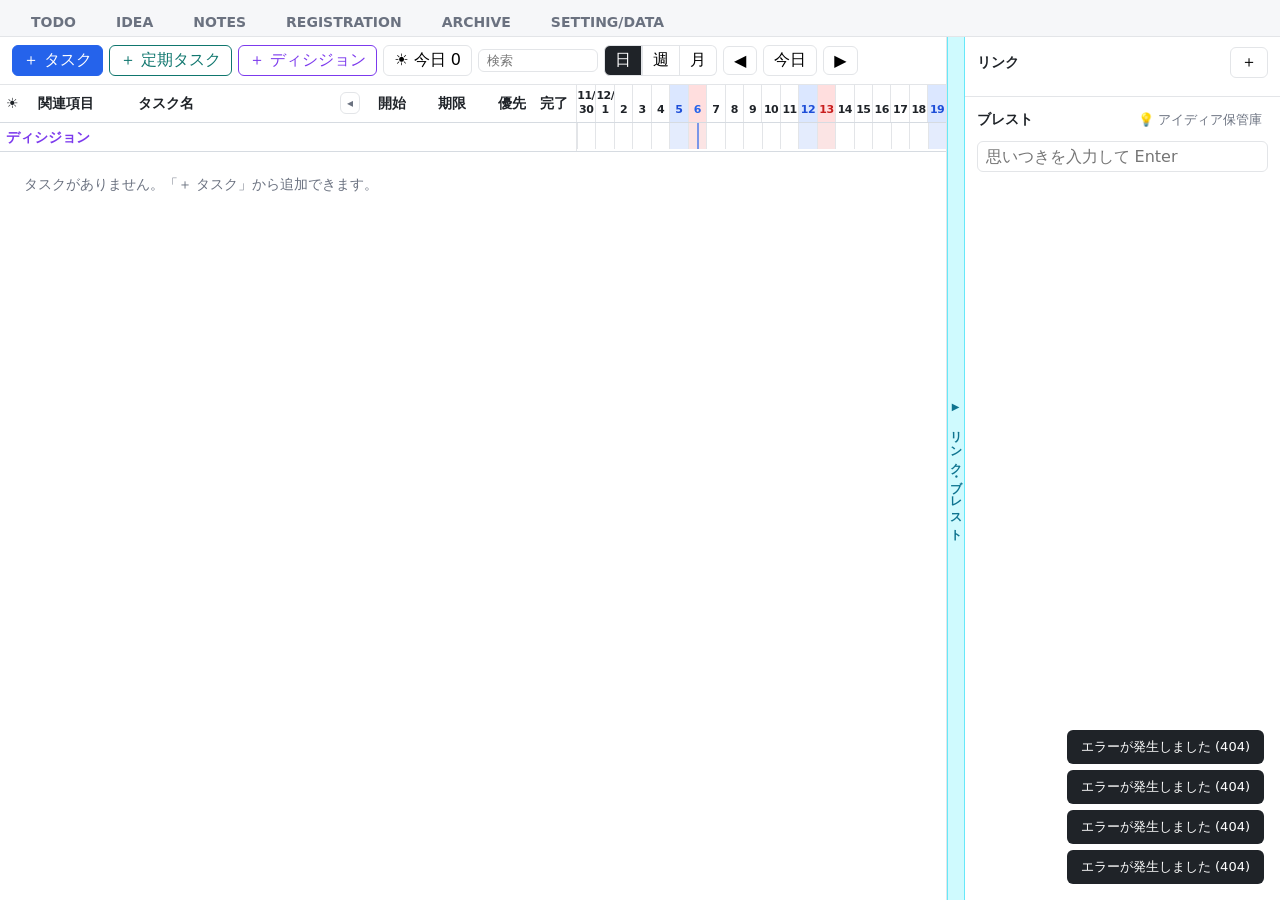
==== commit 257edbcd: "style: リンク・ブレストの開閉をツールバーのボタンから、右側の境目の縦長の帯に移す Co-Authored-By: Claude Opus 5.5 <noreply@anthropic.com>" ====
--- a/static/index.html
+++ b/static/index.html
@@ -14,8 +14,6 @@
         <button id="add-task" type="button" class="primary">＋ タスク</button>
         <button id="add-recurring" type="button" class="recurring-btn" title="毎月○日・毎月第○○曜日・毎週○曜日のタスク">＋ 定期タスク</button>
         <button id="add-decision" type="button" class="decision-btn">＋ ディシジョン</button>
-        <button id="side-toggle" type="button" class="side-toggle" aria-controls="side-pane" aria-expanded="true"
-          title="右側のリンク・ブレストをたたむ／開く">リンク・ブレスト ▸</button>
         <button id="today-filter" type="button" class="today-filter" aria-pressed="false" title="今日のタスクだけを表示">☀ 今日 <span id="today-count">0</span></button>
         <input id="task-search" class="task-search" type="search" placeholder="検索" aria-label="タスクを検索"
           title="タスク名・領域・関連項目・メモ・リンクで絞り込み">
@@ -31,6 +29,9 @@
       <div id="gantt" class="gantt"></div>
     </section>
 
+    <!-- リンク・ブレストの左端の細い帯。クリックで右側をたたむ／開く -->
+    <button id="side-toggle" type="button" class="side-handle" aria-controls="side-pane" aria-expanded="true"
+      title="リンク・ブレストをたたむ"><span class="side-handle-arrow">▶</span><span class="side-handle-label">リンク・ブレスト</span></button>
     <aside id="side-pane" class="pane pane-side">
       <section class="panel quick-links">
         <header class="panel-head">
--- a/static/style.css
+++ b/static/style.css
@@ -41,7 +41,7 @@
 [hidden] { display: none !important; }
 
 .main-page { height: 100vh; display: flex; flex-direction: column; }
-.app { flex: 1; min-height: 0; display: grid; grid-template-columns: minmax(0, 3fr) minmax(260px, 1fr); }
+.app { flex: 1; min-height: 0; display: grid; grid-template-columns: minmax(0, 3fr) 18px minmax(260px, 1fr); }
 .pane { min-width: 0; min-height: 0; display: flex; flex-direction: column; overflow: hidden; }
 .pane-gantt { border-right: 1px solid var(--line); }
 
@@ -495,14 +495,19 @@
 body.bar-moving, body.bar-moving * { cursor: grabbing !important; }
 
 /* 右側（リンク・ブレスト）をたたんだとき */
-.app.side-collapsed { grid-template-columns: minmax(0, 1fr); }
+.app.side-collapsed { grid-template-columns: minmax(0, 1fr) 18px; }
 .app.side-collapsed .pane-side { display: none; }
-.app.side-collapsed .pane-gantt { border-right: none; }
-/* リンク・ブレストの開け閉めボタン（青緑）。たたんでいる間は塗りつぶしにする */
-.side-toggle { font-size: 13px; padding: 4px 8px; color: #0e7490; border-color: #0891b2; background: #ecfeff; font-weight: 600; }
-.side-toggle:hover { background: #cffafe; }
-.app.side-collapsed .side-toggle { color: #fff; background: #0891b2; }
-.app.side-collapsed .side-toggle:hover { background: #0e7490; }
+/* 右側の開け閉めの帯（ガントとリンク・ブレストの間） */
+.side-handle {
+  display: flex; flex-direction: column; align-items: center; justify-content: center; gap: 10px; padding: 0;
+  border: none; border-radius: 0; border-left: 1px solid #67e8f9; border-right: 1px solid #67e8f9;
+  background: #cffafe; color: #0e7490; font-size: 12px; font-weight: 700; cursor: pointer;
+}
+.side-handle:hover { background: #a5f3fc; }
+.side-handle-arrow { font-size: 10px; }
+.side-handle-label { writing-mode: vertical-rl; letter-spacing: 2px; }
+.app.side-collapsed .side-handle { background: #0891b2; color: #fff; border-color: #0891b2; }
+.app.side-collapsed .side-handle:hover { background: #0e7490; }
 
 /* バックアップ（登録画面） */
 .backup-create { align-self: flex-start; }
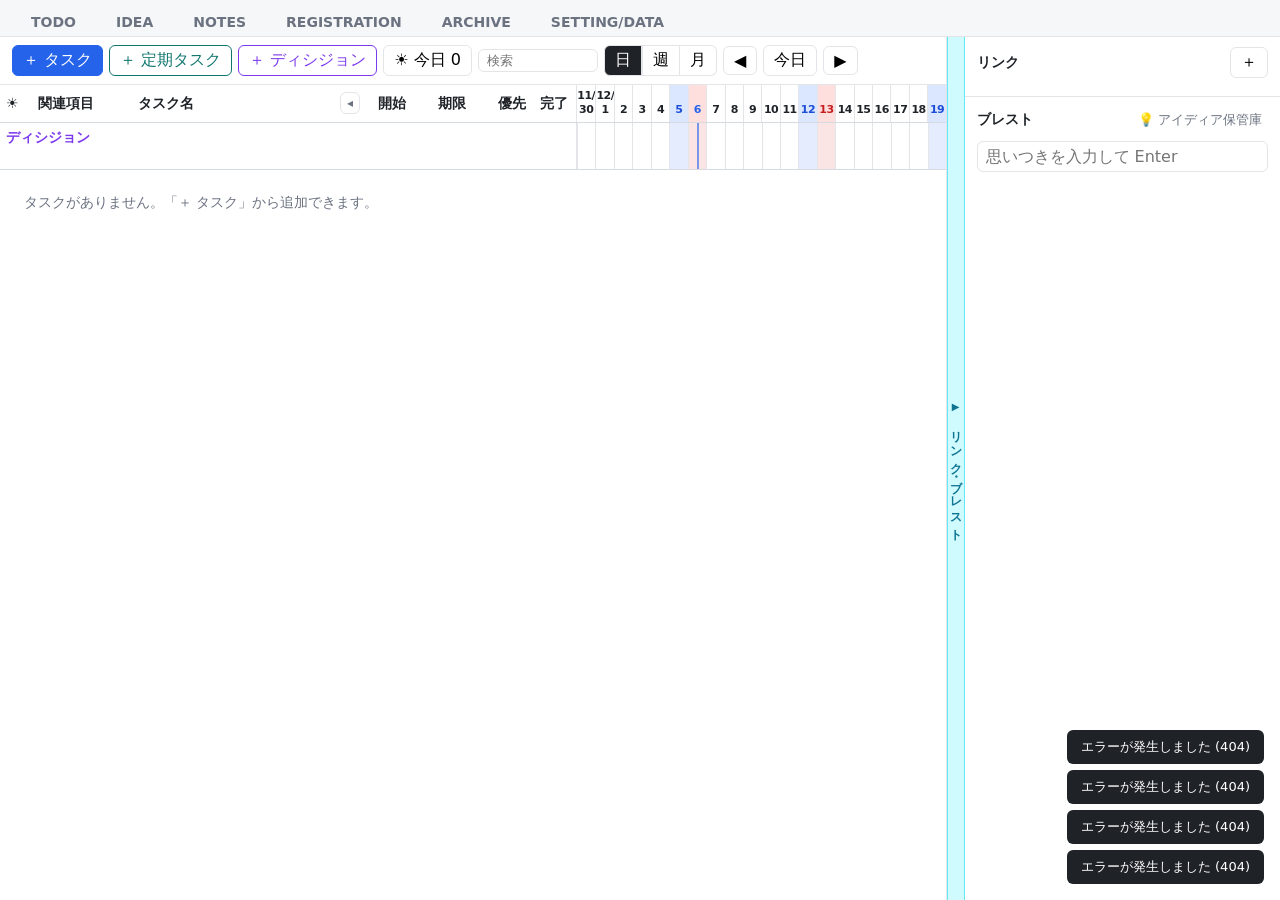
==== commit 5be1f13a: "feat: 定期タスクの「何日前から始めるか」を土日を除いた日数で数える Co-Authored-By: Claude Opus 5.5 <noreply@anthropic.com>" ====
--- a/static/index.html
+++ b/static/index.html
@@ -143,7 +143,7 @@
           </select>
         </label>
       </div>
-      <label>何日前から始めるか（0 なら期限の日だけ）<input name="lead_days" type="number" min="0" max="60" value="0" required></label>
+      <label>何日前から始めるか（土日を除いた日数。0 なら期限の日だけ）<input name="lead_days" type="number" min="0" max="60" value="0" required></label>
       <label>優先度
         <select name="priority">
           <option value="high">高</option>
--- a/static/style.css
+++ b/static/style.css
@@ -492,6 +492,11 @@
 
 /* バー全体はドラッグで移動できる */
 .g-bar { cursor: grab; }
+/* 日付の部分はドラッグで期間を左右にスライドできる */
+.gantt.panning .g-track > * { transform: translateX(var(--pan, 0px)); }
+.gantt.panning .g-head .g-track { overflow: hidden; }
+.g-row .g-track { cursor: grab; }
+body.gantt-panning, body.gantt-panning * { cursor: grabbing !important; user-select: none; }
 body.bar-moving, body.bar-moving * { cursor: grabbing !important; }
 
 /* 右側（リンク・ブレスト）をたたんだとき */
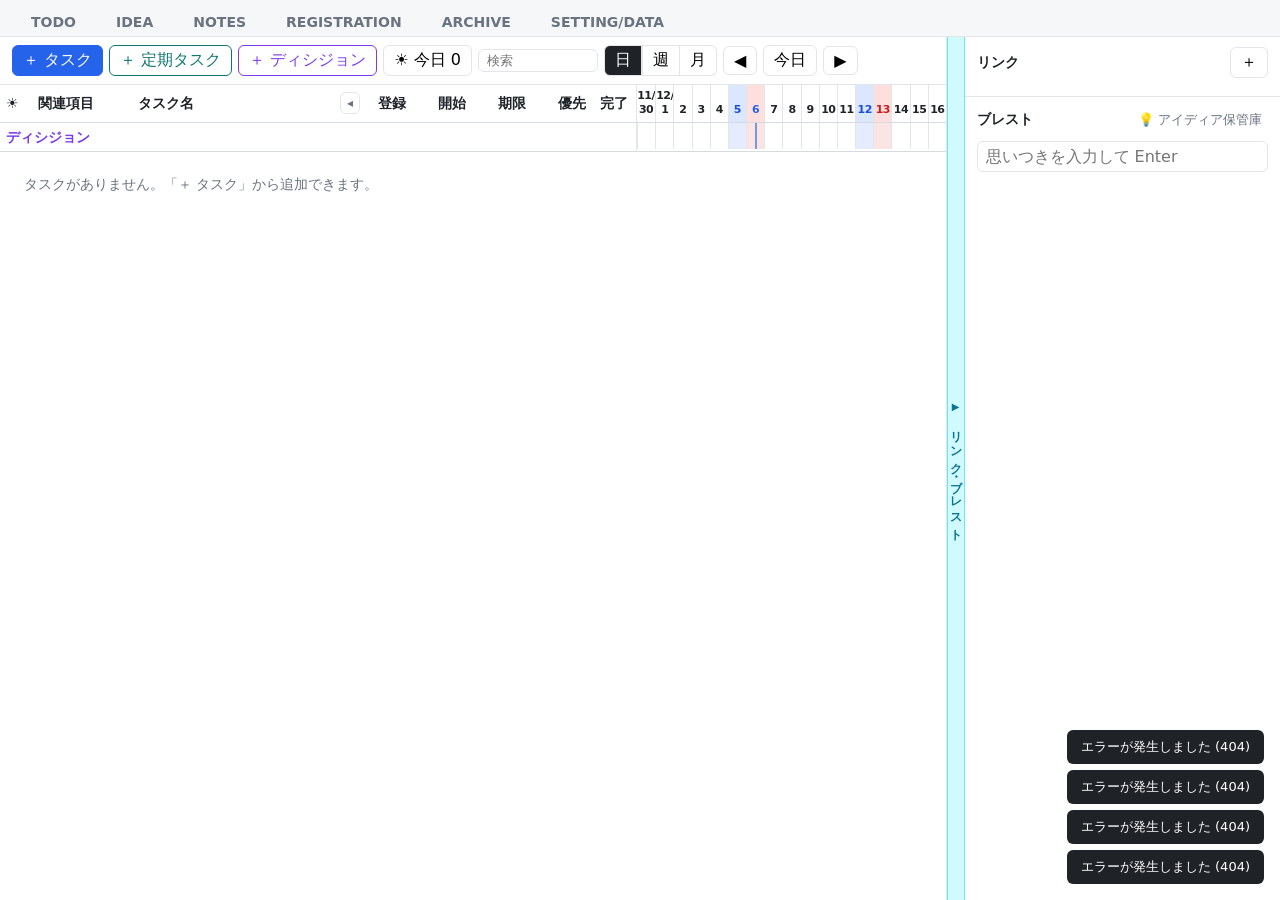
==== commit d3b07082: "feat: タスクの追加・編集画面に「☀ 今日のタスク」のチェック（新規は最初からオン） Co-Authored-By: Claude Opus 5.5 <noreply@anthropic.com>" ====
--- a/static/index.html
+++ b/static/index.html
@@ -86,6 +86,7 @@
         <ul id="task-links" class="link-rows"></ul>
         <button id="task-link-add" type="button" class="link-add">＋ リンクを追加</button>
       </div>
+      <label class="check"><input name="today" type="checkbox">☀ 今日のタスク</label>
       <label class="check"><input name="done" type="checkbox">完了</label>
       <p id="task-form-error" class="form-error"></p>
       <div class="actions">
--- a/static/style.css
+++ b/static/style.css
@@ -76,7 +76,13 @@
 .g-head { position: sticky; top: 0; z-index: 2; background: var(--bg); font-weight: 600; }
 .g-head .g-cells { z-index: 3; }
 .g-head-cell { position: relative; display: flex; align-items: center; gap: 4px; }
-.g-head-label { overflow: hidden; text-overflow: ellipsis; }
+.g-head-label {
+  overflow: hidden; text-overflow: ellipsis; white-space: nowrap; min-width: 0; border: none; background: none;
+  padding: 0; font: inherit; font-weight: inherit; color: inherit; cursor: pointer; text-align: left;
+}
+.g-head-label:hover { color: var(--accent); background: none; }
+.g-head-label.sorted { color: var(--accent); }
+.sort-mark { font-size: 9px; margin-left: 2px; }
 .g-head-cell.has-toggle { justify-content: space-between; }
 .collapse-toggle { flex: none; padding: 0 6px; font-size: 12px; line-height: 20px; color: var(--muted); margin-right: 6px; white-space: nowrap; }
 .col-resizer { position: absolute; top: 0; right: 0; bottom: 0; width: 6px; cursor: col-resize; }
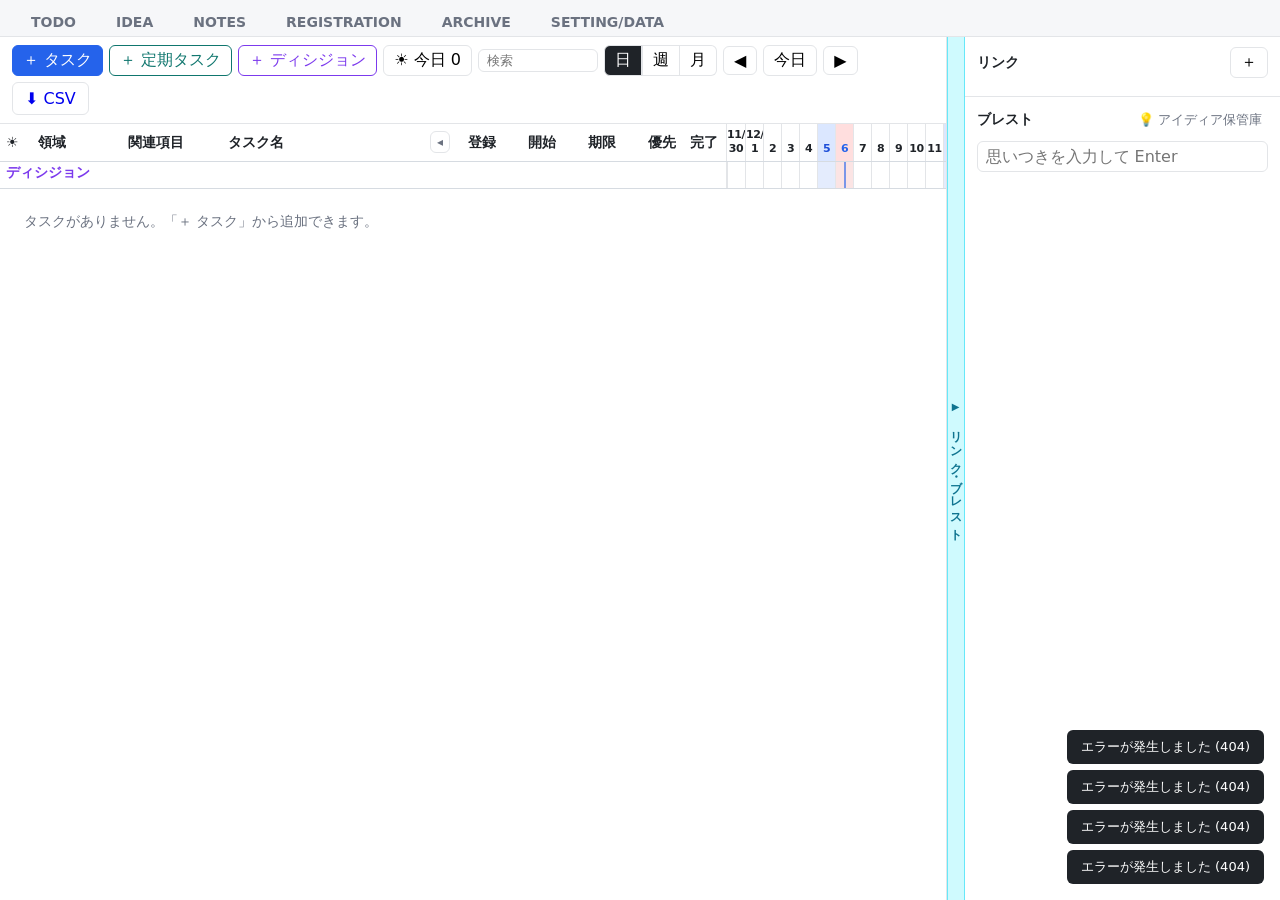
==== commit 015a22a8: "feat: TODO のツールバーに「⬇ CSV」（TODO のタスクを CSV でダウンロード） Co-Authored-By: Claude Opus 5.5 <noreply@anthropic" ====
--- a/static/index.html
+++ b/static/index.html
@@ -25,6 +25,7 @@
         <button id="prev" type="button" aria-label="前へ">◀</button>
         <button id="today" type="button">今日</button>
         <button id="next" type="button" aria-label="次へ">▶</button>
+        <a class="button" href="/api/tasks.csv" title="TODO のタスク（アーカイブ前のもの）を CSV でダウンロード（Excel で開けます）">⬇ CSV</a>
       </header>
       <div id="gantt" class="gantt"></div>
     </section>
--- a/static/style.css
+++ b/static/style.css
@@ -72,7 +72,8 @@
   position: sticky; left: 0; z-index: 1; background: var(--bg);
   border-right: 1px solid var(--line);
 }
-.g-cells > * { padding: 4px 6px; font-size: 14px; line-height: 20px; overflow: hidden; text-overflow: ellipsis; white-space: nowrap; }
+/* 行はできるだけ詰めて、多くのタスクが見えるようにする */
+.g-cells > * { padding: 1px 6px; font-size: 14px; line-height: 19px; overflow: hidden; text-overflow: ellipsis; white-space: nowrap; }
 .g-head { position: sticky; top: 0; z-index: 2; background: var(--bg); font-weight: 600; }
 .g-head .g-cells { z-index: 3; }
 .g-head-cell { position: relative; display: flex; align-items: center; gap: 4px; }
@@ -103,9 +104,9 @@
 .g-weekend-band.sun { background: rgba(220, 38, 38, .12); }
 .g-col.is-today { color: var(--accent); font-weight: 700; }
 .g-grid-line { position: absolute; top: 0; bottom: 0; width: 1px; background: var(--line); }
-.g-cells > .g-today-cell { padding: 4px 0; text-align: center; overflow: visible; }
+.g-cells > .g-today-cell { padding: 1px 0; text-align: center; overflow: visible; }
 .today-toggle {
-  border: none; background: none; padding: 0 2px; font-size: 15px; line-height: 20px;
+  border: none; background: none; padding: 0 2px; font-size: 14px; line-height: 19px;
   filter: grayscale(1); opacity: .25;
 }
 .today-toggle:hover { background: none; opacity: .6; }
@@ -117,11 +118,12 @@
 .today-filter.on { background: var(--today-bg); border-color: var(--today-line); font-weight: 600; }
 /* タスク名。リンクがあるときだけ 2 行にして、2 行目にリンクを小さく細く並べる */
 .g-cells > .g-title-cell { display: flex; flex-direction: column; justify-content: center; }
-.g-cells > .g-title-cell.has-links { padding-top: 2px; padding-bottom: 2px; }
+.g-cells > .g-title-cell.has-links { padding-top: 0; padding-bottom: 0; }
+.g-title-cell.has-links .g-title { line-height: 16px; }
 .g-title { min-width: 0; overflow: hidden; text-overflow: ellipsis; white-space: nowrap; }
 .g-links { min-width: 0; display: flex; gap: 8px; overflow: hidden; }
 .g-links a {
-  flex: 0 1 auto; min-width: 0; font-size: 10px; line-height: 12px; font-weight: 300; color: var(--accent); text-decoration: none;
+  flex: 0 1 auto; min-width: 0; font-size: 10px; line-height: 11px; font-weight: 300; color: var(--accent); text-decoration: none;
   overflow: hidden; text-overflow: ellipsis; white-space: nowrap;
 }
 .g-links a:hover { text-decoration: underline; }
@@ -136,13 +138,13 @@
 .link-rows button { padding: 2px 8px; }
 .link-add { align-self: flex-start; font-size: 12px; }
 .area-chip {
-  display: inline-block; max-width: 100%; padding: 1px 7px; border-radius: 999px; color: #fff;
-  font-size: 12px; line-height: 16px; overflow: hidden; text-overflow: ellipsis; vertical-align: middle;
+  display: inline-block; max-width: 100%; padding: 0 7px; border-radius: 999px; color: #fff;
+  font-size: 11px; line-height: 15px; overflow: hidden; text-overflow: ellipsis; vertical-align: middle;
 }
 /* バーは行の上下の中央に置く（リンクがあって 2 行の行でも） */
-.g-bar { position: absolute; top: calc(50% - 8px); height: 16px; border-radius: 4px; }
+.g-bar { position: absolute; top: calc(50% - 7px); height: 14px; border-radius: 4px; }
 .g-bar-label {
-  display: block; padding: 0 6px; font-size: 11px; line-height: 16px; color: #fff; font-weight: 600;
+  display: block; padding: 0 6px; font-size: 10px; line-height: 14px; color: #fff; font-weight: 600;
   white-space: nowrap; overflow: hidden; text-overflow: ellipsis; text-shadow: 0 0 2px rgba(0, 0, 0, .35); pointer-events: none;
 }
 .task-search { width: 120px; padding: 3px 8px; font-size: 13px; }
@@ -160,7 +162,7 @@
 .g-row.overdue .g-bar { outline: 2px solid var(--danger); outline-offset: 1px; }
 /* 期限: 残り 2 日以内は赤い背景、期限切れはさらに濃い赤の背景（どちらも白い文字） */
 .g-row.due-soon .due-mark, .g-row.overdue .due-mark {
-  display: inline-block; padding: 0 6px; border-radius: 4px; color: #fff; font-weight: 700; line-height: 18px;
+  display: inline-block; padding: 0 6px; border-radius: 4px; color: #fff; font-weight: 700; line-height: 16px;
 }
 .g-row.due-soon .due-mark { background: #ef4444; }
 .g-row.overdue .due-mark { background: #991b1b; }
@@ -209,7 +211,7 @@
 .editor-actions button { font-size: 12px; padding: 3px 8px; }
 #idea-close { padding: 2px 9px; color: var(--muted); }
 .editor-head input { flex: 1; min-width: 0; font-weight: 600; }
-.idea-editor textarea { flex: 1; resize: none; line-height: 1.6; min-height: 80px; }
+.idea-editor .md-editor { min-height: 80px; border: 1px solid var(--line); border-radius: 6px; }
 .status { font-size: 12px; color: var(--muted); }
 .stamp { font-size: 11px; color: var(--muted); white-space: nowrap; font-variant-numeric: tabular-nums; }
 .idea-meta { display: flex; align-items: center; gap: 6px; }
@@ -248,7 +250,7 @@
 
 /* トースト */
 .toast-area { position: fixed; right: 16px; bottom: 16px; display: flex; flex-direction: column; gap: 6px; z-index: 10; }
-.toast { background: var(--text); color: #fff; padding: 8px 14px; border-radius: 6px; font-size: 13px; }
+.toast { background: var(--text); color: #fff; padding: 8px 14px; border-radius: 6px; font-size: 13px; white-space: pre-line; word-break: break-all; }
 
 /* 登録画面 */
 .settings-page { min-height: 100vh; background: var(--bg-soft); font-size: 14px; }
@@ -305,7 +307,6 @@
 .ideas-page .idea-list { max-height: none; flex: 1; }
 .ideas-page .idea-list li { padding: 10px 10px; }
 .ideas-page .idea-editor { height: 100%; }
-.ideas-page .idea-editor textarea { font-size: 15px; }
 .ideas-page .editor-head input { font-size: 16px; padding: 6px 10px; }
 .idea-placeholder { margin: auto; color: var(--muted); }
 
@@ -451,6 +452,8 @@
 
 /* ログイン状態（上部タブの右端） */
 .app-tabs { align-items: center; }
+.app-version { padding-bottom: 4px; margin-right: 10px; font-size: 11px; color: var(--muted); font-variant-numeric: tabular-nums; }
+.version-info { margin: 0; font-size: 13px; }
 .app-account { display: inline-flex; align-items: center; gap: 8px; padding-bottom: 4px; font-size: 13px; color: var(--muted); }
 .app-logout { font-size: 12px; padding: 2px 10px; }
 
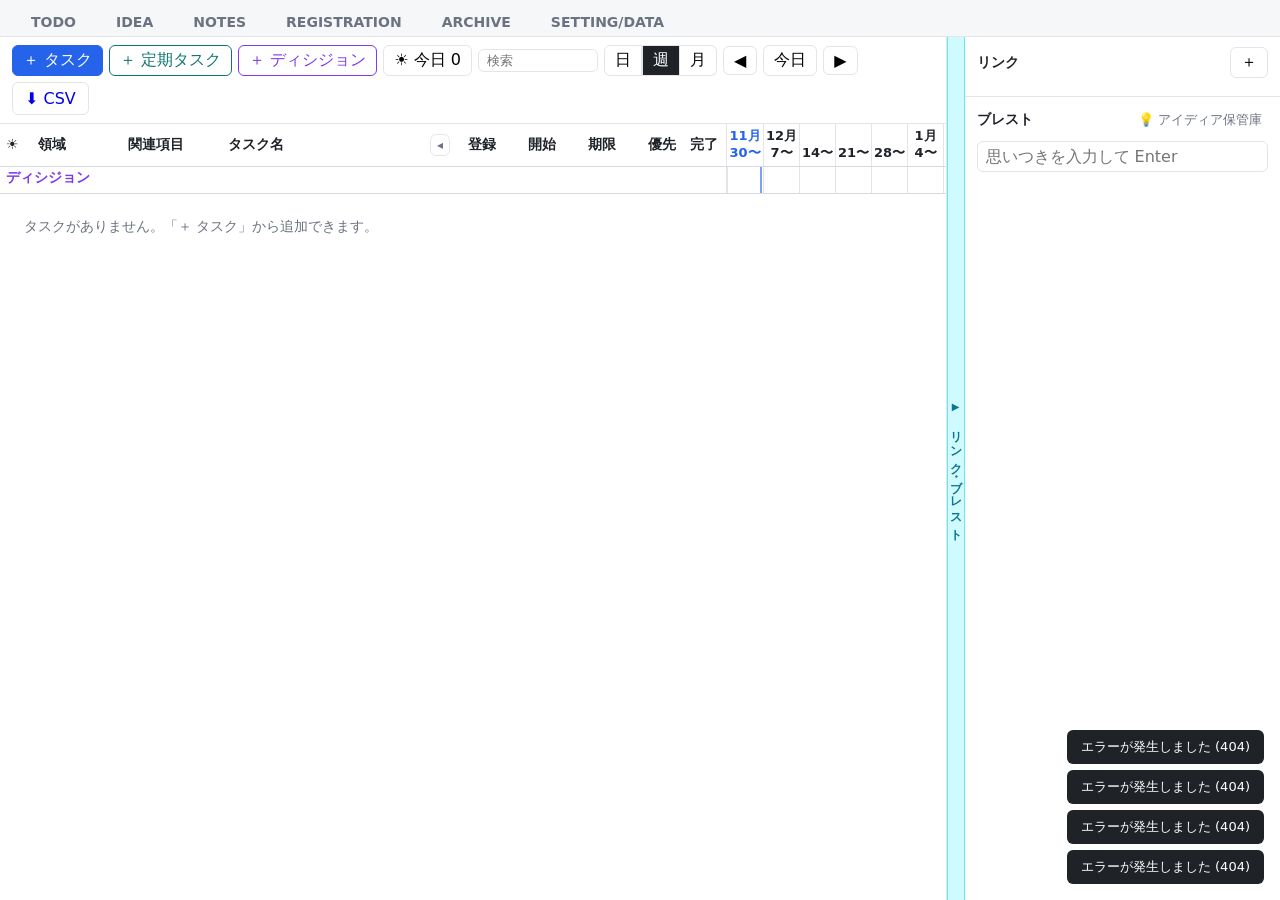
==== commit 818425cb: "style: ガントチャートを開いたときの表示を週表示に Co-Authored-By: Claude Opus 5.5 (1M context) <noreply@anthropic.com> Cl" ====
--- a/static/index.html
+++ b/static/index.html
@@ -18,8 +18,8 @@
         <input id="task-search" class="task-search" type="search" placeholder="検索" aria-label="タスクを検索"
           title="タスク名・領域・関連項目・メモ・リンクで絞り込み">
         <div class="seg" role="group" aria-label="表示単位">
-          <button type="button" data-scale="day" class="active">日</button>
-          <button type="button" data-scale="week">週</button>
+          <button type="button" data-scale="day">日</button>
+          <button type="button" data-scale="week" class="active">週</button>
           <button type="button" data-scale="month">月</button>
         </div>
         <button id="prev" type="button" aria-label="前へ">◀</button>
